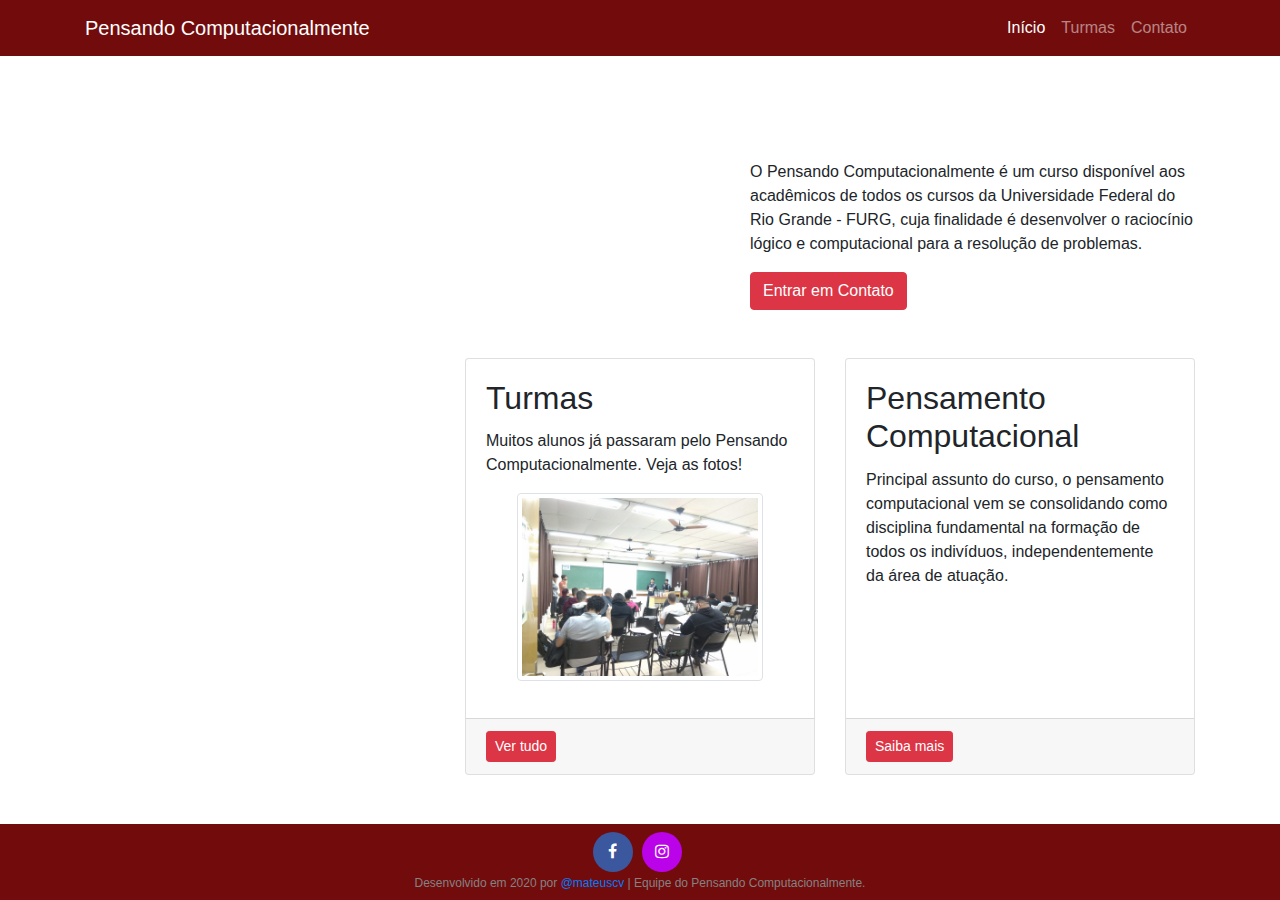
==== contato.html @ 13a7f77e "small screen compatibility" ====
<!DOCTYPE html>
<html lang="en">

<head>

  <meta charset="utf-8">
  <meta name="viewport" content="width=device-width, initial-scale=1, shrink-to-fit=no">
  <meta name="description" content="">
  <meta name="author" content="">

  <title>Pensando Computacionalmente</title>

  <!-- Bootstrap core CSS -->
  <link href="vendor/bootstrap/css/bootstrap.min.css" rel="stylesheet">
  <link rel="stylesheet" href="https://cdnjs.cloudflare.com/ajax/libs/font-awesome/4.7.0/css/font-awesome.min.css">
  <link href="css/pcomp.css" rel="stylesheet">

</head>

<body>

  <!-- Navigation -->
  <nav class="navbar navbar-expand-lg navbar-dark fixed-top">
    <div class="container">
      <a class="navbar-brand" href="#">Pensando Computacionalmente</a>
      <button class="navbar-toggler" type="button" data-toggle="collapse" data-target="#navbarResponsive" aria-controls="navbarResponsive" aria-expanded="false" aria-label="Toggle navigation">
        <span class="navbar-toggler-icon"></span>
      </button>
      <div class="collapse navbar-collapse" id="navbarResponsive">
        <ul class="navbar-nav ml-auto">
          <li class="nav-item active">
            <a class="nav-link" href="#">Início
              <span class="sr-only">(current)</span>
            </a>
          </li>
          <li class="nav-item">
            <a class="nav-link" href="turmas.html">Turmas</a>
          </li>
          <li class="nav-item">
            <a class="nav-link" href="contato.html">Contato</a>
          </li>
        </ul>
      </div>
    </div>
  </nav>

  <!-- Page Content -->
  <div class="container">

    <!-- Heading Row -->
    <div class="row align-items-center my-5">
      <div class="col-lg-7">
        <img class="img-fluid rounded mb-4 mb-lg-0" src="https://i.imgur.com/eoZhJfJ.png" alt="">
      </div>
      <!-- /.col-lg-8 -->
      <div class="col-lg-5">
        <h1><br></h1>
        <p>O Pensando Computacionalmente é um curso disponível aos acadêmicos de todos os cursos da Universidade Federal do Rio Grande - FURG, cuja finalidade é desenvolver o raciocínio lógico e computacional para a resolução de problemas.</p>
        <a type="button" href="contato.html" class="btn btn-danger" target="_blank">Entrar em Contato</a>

      </div>
      <!-- /.col-md-4 -->
    </div>
    <!-- /.row -->

    <!-- Call to Action Well -->
    <!--div class="card text-white bg-secondary my-5 py-4 text-center">
      <div class="card-body">
        <p class="text-white m-0">This call to action card is a great place to showcase some important information or display a clever tagline!</p>
      </div>
    </div-->

    <!-- Content Row -->
    <div class="row">
      <div class="col-md-4 mb-5">
        <iframe class="w-100" src="https://www.facebook.com/plugins/page.php?href=https%3A%2F%2Fwww.facebook.com%2Fpenscompfurg&tabs=timeline&width=340&height=500&small_header=true&adapt_container_width=true&hide_cover=true&show_facepile=true&appId" width="340" height="410" style="border:none;overflow:hidden" scrolling="no" frameborder="0" allowfullscreen="true" allow="autoplay; clipboard-write; encrypted-media; picture-in-picture; web-share"></iframe>
      </div>
      <!-- /.col-md-4 -->
      <div class="col-md-4 mb-5">
        <div class="card h-100">
          <div class="card-body">
            <h2 class="card-title">Turmas</h2>
            <p class="card-text">Muitos alunos já passaram pelo Pensando Computacionalmente. Veja as fotos!</p>
            <div id='photoalign'>
              <img src="/resources/IMG-20191003-WA0031.jpg" alt="Foto de uma das turmas" class="img-thumbnail">
            </div>
          </div>
          <div class="card-footer">
            <a href="turmas.html" class="btn btn-danger btn-sm" target="_blank">Ver tudo</a>
          </div>
        </div>
      </div>
      <!-- /.col-md-4 -->
      <div class="col-md-4 mb-5">
        <div class="card h-100">
          <div class="card-body">
            <h2 class="card-title">Pensamento Computacional</h2>
            <p class="card-text">Principal assunto do curso, o pensamento 
              computacional vem se consolidando como disciplina fundamental 
              na formação de todos os indivíduos, independentemente da área
              de atuação.</p>
          </div>
          <div class="card-footer">
            <a href="https://pt.wikipedia.org/wiki/Pensamento_computacional" target="_blank" class="btn btn-danger btn-sm">Saiba mais</a>
          </div>
        </div>
      </div>
      <!-- /.col-md-4 -->

    </div>
    <!-- /.row -->

  </div>
  <!-- /.container -->
  <br><br> <!--small screen compatibility-->
  <!-- Footer -->
  <footer class="py-2 fixed-bottom">
    <div class="container">
      <div class="sm-buttons">
        <a class="sociala" title="Facebook" href="https://fb.me/penscompfurg" target="_blank"><button type="button" class="btn btn-social-icon btn-facebook btn-rounded"><i class="fa fa-facebook"></i></button></a>
        <a class="sociala" title="Instagram" href="https://instagr.am/penscompfurg" target="_blank"><button type="button" class="btn btn-social-icon btn-instagram btn-rounded"><i class="fa fa-instagram"></i></button></a>
      </div>
      <div id="credits">
        <p id="creditstext">Desenvolvido em 2020 por <a href="https://github.com/mateuscv">@mateuscv</a> | Equipe do Pensando Computacionalmente.</p>
      </div>
    </div>
    <!-- /.container -->
  </footer>

  <!-- Bootstrap core JavaScript -->
  <script src="vendor/jquery/jquery.min.js"></script>
  <script src="vendor/bootstrap/js/bootstrap.bundle.min.js"></script>

</body>

</html>
---- css/pcomp.css ----
/*!
 * Start Bootstrap - Small Business (https://startbootstrap.com/template/small-business)
 * Copyright 2013-2020 Start Bootstrap
 * Licensed under MIT (https://github.com/StartBootstrap/startbootstrap-small-business/blob/master/LICENSE)
 */
body {
  padding-top: 56px;
  background-image: url('https://i.imgur.com/geBgP9q.png');
  background-repeat: repeat;
}

#photoalign{
  text-align: center;
}

.img-thumbnail {
  width: 80%; 
}

footer, nav{
  background-color: rgb(114, 12, 12);
}

.fb-page, 
.fb-page span, 
.fb-page span iframe[style] { 
    width: 100% !important; 
}

.btn.btn-social-icon {
  width: 40px;
  height: 40px;
  padding: 0
}

#credits{
  text-align: center;
}

#creditstext{
  color: rgb(133, 130, 130);
  margin-top: 2px;
  margin-bottom: 0px;
  font-size: 9pt;
}

.sm-buttons{
  text-align: center;
}

.sociala{
  margin-right: 0.3rem !important
}

.btn.btn-rounded {
  border-radius: 50px
}

.btn-facebook {
  background: #3b579d;
  color: #ffffff
}

.btn-instagram {
  background: #bb03e9;
  color: #ffffff
}

.btn-facebook:hover,
.btn-facebook:focus {
  background: #2d4278;
  color: #ffffff
}

.btn-instagram:hover,
.btn-instagram:focus {
  background: #850c70;
  color: #ffffff
}
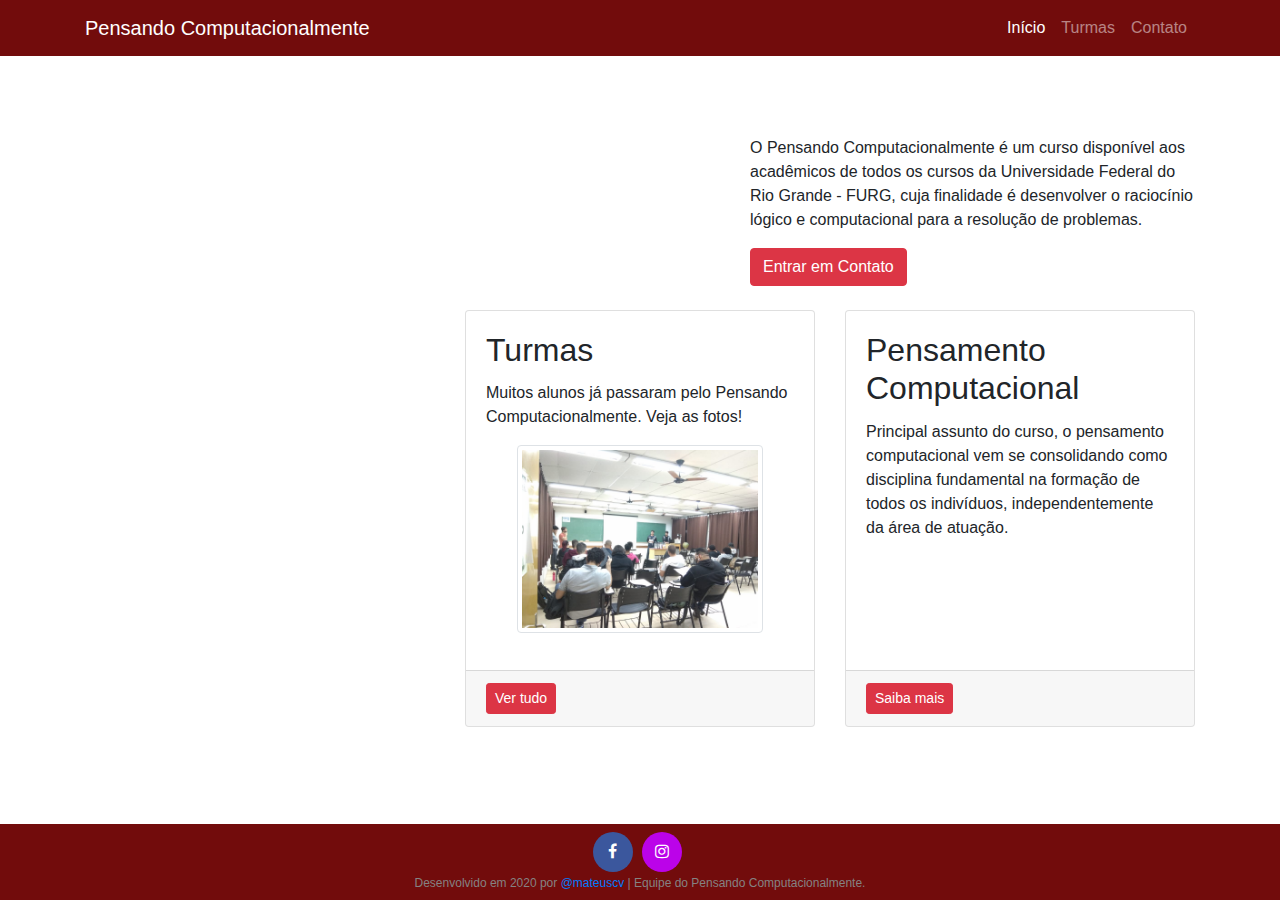
==== commit 9744b444: "spacing" ====
--- a/contato.html
+++ b/contato.html
@@ -48,7 +48,7 @@
   <div class="container">
 
     <!-- Heading Row -->
-    <div class="row align-items-center my-5">
+    <div class="row align-items-center my-4">
       <div class="col-lg-7">
         <img class="img-fluid rounded mb-4 mb-lg-0" src="https://i.imgur.com/eoZhJfJ.png" alt="">
       </div>
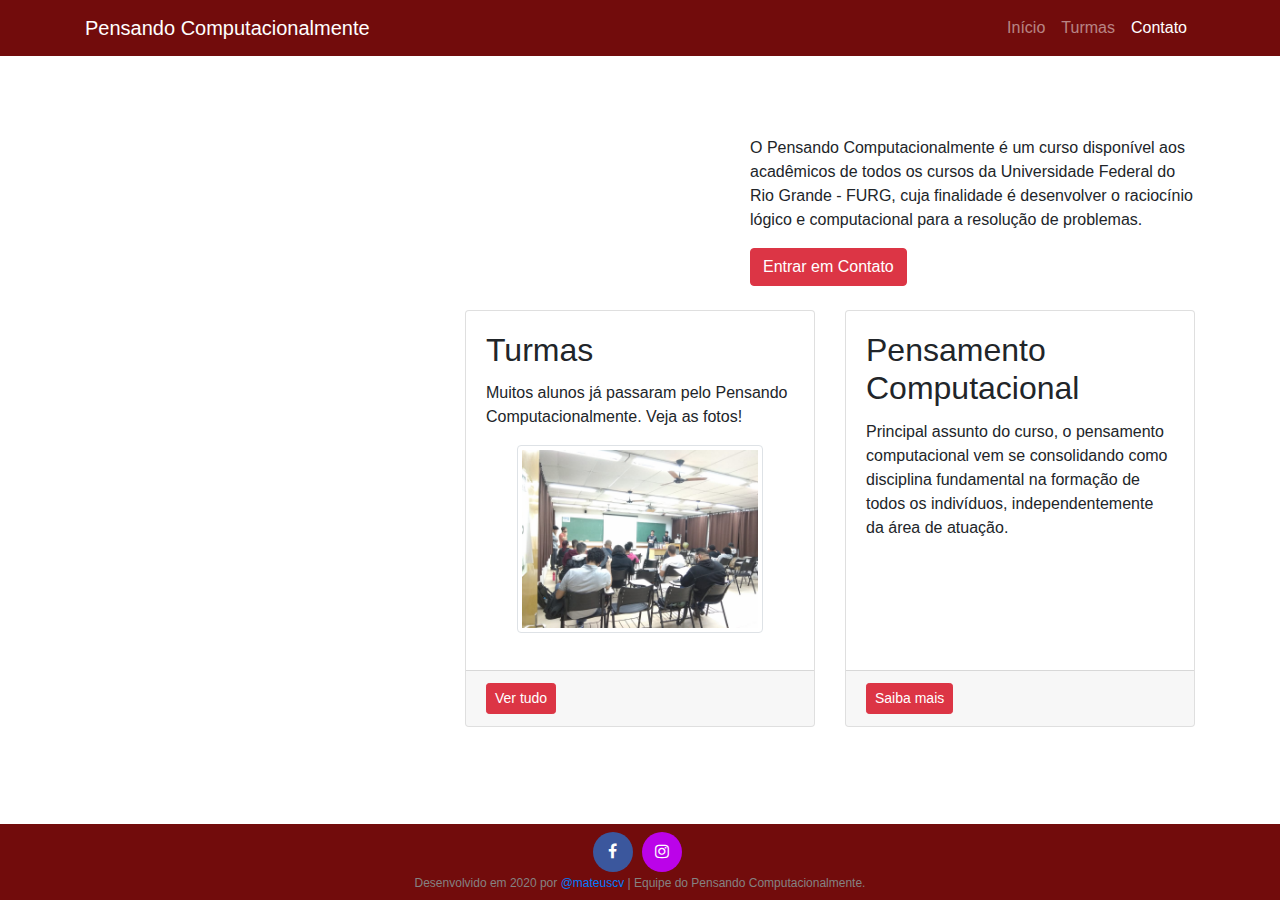
==== commit 9dc7253b: "active/inactive pages" ====
--- a/contato.html
+++ b/contato.html
@@ -22,22 +22,20 @@
   <!-- Navigation -->
   <nav class="navbar navbar-expand-lg navbar-dark fixed-top">
     <div class="container">
-      <a class="navbar-brand" href="#">Pensando Computacionalmente</a>
+      <a class="navbar-brand" href="index.html">Pensando Computacionalmente</a>
       <button class="navbar-toggler" type="button" data-toggle="collapse" data-target="#navbarResponsive" aria-controls="navbarResponsive" aria-expanded="false" aria-label="Toggle navigation">
         <span class="navbar-toggler-icon"></span>
       </button>
       <div class="collapse navbar-collapse" id="navbarResponsive">
         <ul class="navbar-nav ml-auto">
-          <li class="nav-item active">
-            <a class="nav-link" href="#">Início
-              <span class="sr-only">(current)</span>
-            </a>
+          <li class="nav-item">
+            <a class="nav-link" href="index.html">Início</a>
           </li>
           <li class="nav-item">
             <a class="nav-link" href="turmas.html">Turmas</a>
           </li>
-          <li class="nav-item">
-            <a class="nav-link" href="contato.html">Contato</a>
+          <li class="nav-item active">
+            <a class="nav-link" href="contato.html">Contato <span class="sr-only">(current)</span> </a>
           </li>
         </ul>
       </div>
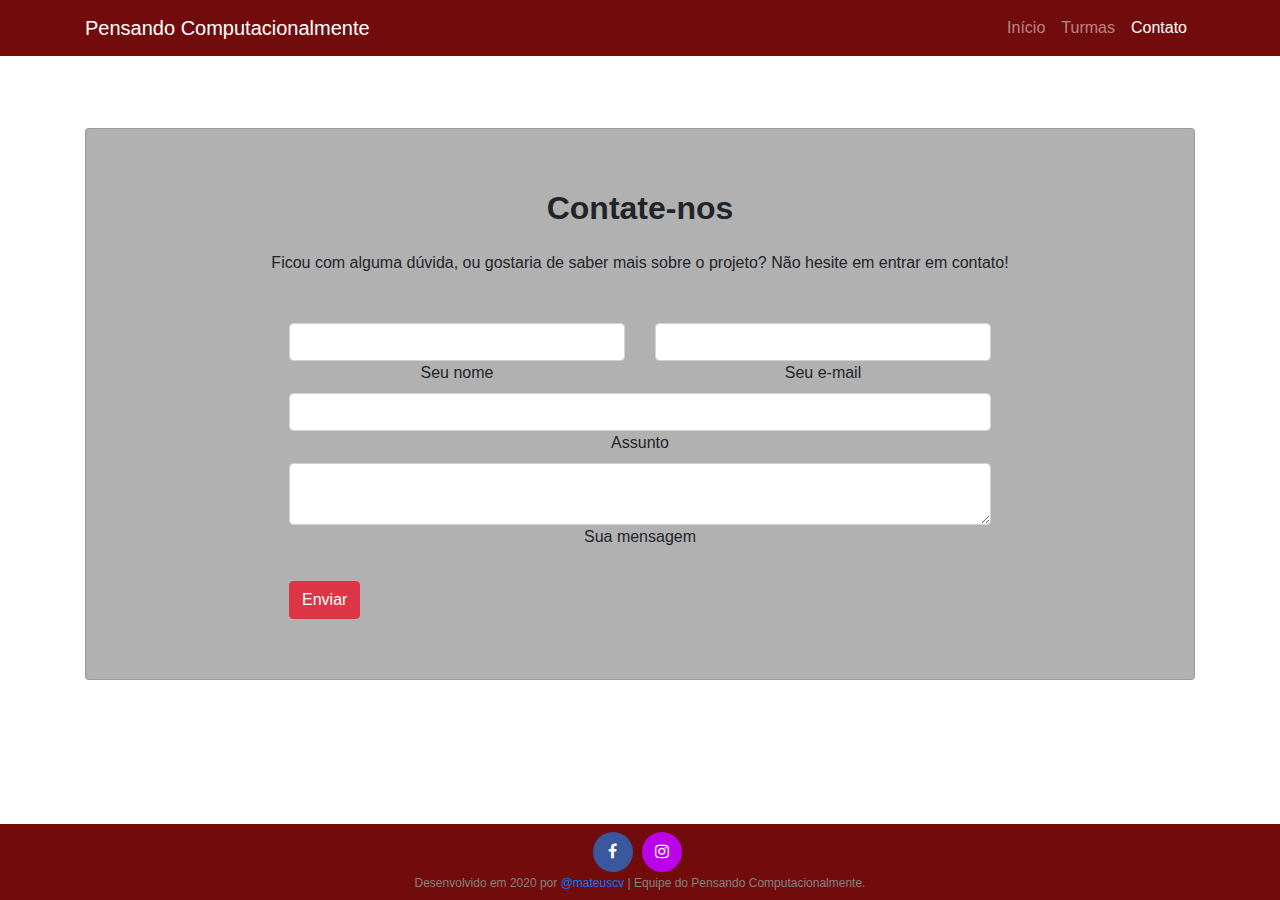
==== commit 310661fc: "form, recaptcha test" ====
--- a/contato.html
+++ b/contato.html
@@ -14,6 +14,8 @@
   <link href="vendor/bootstrap/css/bootstrap.min.css" rel="stylesheet">
   <link rel="stylesheet" href="https://cdnjs.cloudflare.com/ajax/libs/font-awesome/4.7.0/css/font-awesome.min.css">
   <link href="css/pcomp.css" rel="stylesheet">
+  <link href="css/contato.css" rel="stylesheet">
+  <script src="https://www.google.com/recaptcha/api.js" async defer></script>
 
 </head>
 
@@ -44,70 +46,98 @@
 
   <!-- Page Content -->
   <div class="container">
-
     <!-- Heading Row -->
     <div class="row align-items-center my-4">
-      <div class="col-lg-7">
-        <img class="img-fluid rounded mb-4 mb-lg-0" src="https://i.imgur.com/eoZhJfJ.png" alt="">
-      </div>
-      <!-- /.col-lg-8 -->
-      <div class="col-lg-5">
-        <h1><br></h1>
-        <p>O Pensando Computacionalmente é um curso disponível aos acadêmicos de todos os cursos da Universidade Federal do Rio Grande - FURG, cuja finalidade é desenvolver o raciocínio lógico e computacional para a resolução de problemas.</p>
-        <a type="button" href="contato.html" class="btn btn-danger" target="_blank">Entrar em Contato</a>
-
+      <div class="col">
+        
       </div>
       <!-- /.col-md-4 -->
     </div>
     <!-- /.row -->
 
     <!-- Call to Action Well -->
-    <!--div class="card text-white bg-secondary my-5 py-4 text-center">
+    <div class="card text-black my-5 py-3 text-center">
       <div class="card-body">
-        <p class="text-white m-0">This call to action card is a great place to showcase some important information or display a clever tagline!</p>
+        <!--Section: Contact v.2-->
+      <section class="mb-4">
+
+      <!--Section heading-->
+      <h2 class="h1-responsive font-weight-bold text-center my-4">Contate-nos</h2>
+      <!--Section description-->
+      <p class="text-center w-responsive mx-auto mb-5">Ficou com alguma dúvida, ou gostaria de saber mais sobre o projeto? Não hesite em entrar em contato!</p>
+    
+      <div class="row">
+
+          <!--Grid column-->
+          <div class="col-md-8 mx-auto mb-md-0 mb-5">
+              <form id="contact-form" name="contact-form" action="https://formspree.io/f/xzbkvjnq" method="POST">
+
+                  <!--Grid row-->
+                  <div class="row">
+
+                      <!--Grid column-->
+                      <div class="col-md-6">
+                          <div class="md-form mb-0">
+                              <input type="text" id="name" name="name" class="form-control">
+                              <label for="name" class="">Seu nome</label>
+                          </div>
+                      </div>
+                      <!--Grid column-->
+
+                      <!--Grid column-->
+                      <div class="col-md-6">
+                          <div class="md-form mb-0">
+                              <input type="text" id="email" name="email" class="form-control">
+                              <label for="email" class="">Seu e-mail</label>
+                          </div>
+                      </div>
+                      <!--Grid column-->
+
+                  </div>
+                  <!--Grid row-->
+
+                  <!--Grid row-->
+                  <div class="row">
+                      <div class="col-md-12">
+                          <div class="md-form mb-0">
+                              <input type="text" id="subject" name="subject" class="form-control">
+                              <label for="subject" class="">Assunto</label>
+                          </div>
+                      </div>
+                  </div>
+                  <!--Grid row-->
+
+                  <!--Grid row-->
+                  <div class="row">
+
+                      <!--Grid column-->
+                      <div class="col-md-12">
+
+                          <div class="md-form">
+                              <textarea type="text" id="message" name="message" rows="2" class="form-control md-textarea"></textarea>
+                              <label for="message">Sua mensagem</label>
+                          </div>
+
+                      </div>
+                  </div>
+                  <!--Grid row-->
+
+              </form>
+              <div class="g-recaptcha" data-sitekey="6LeYB-QZAAAAALwanVVU5XdBETHTQ-knel7E3VQc"></div>
+              <br/>
+              <div class="text-center text-md-left">
+                  <a class="btn btn-danger" onclick="document.getElementById('contact-form').submit();">Enviar</a>
+              </div>
+              <div class="status"></div>
+          </div>
+          <!--Grid column-->
+
+  </div>
+
+</section>
+<!--Section: Contact v.2-->
       </div>
-    </div-->
-
-    <!-- Content Row -->
-    <div class="row">
-      <div class="col-md-4 mb-5">
-        <iframe class="w-100" src="https://www.facebook.com/plugins/page.php?href=https%3A%2F%2Fwww.facebook.com%2Fpenscompfurg&tabs=timeline&width=340&height=500&small_header=true&adapt_container_width=true&hide_cover=true&show_facepile=true&appId" width="340" height="410" style="border:none;overflow:hidden" scrolling="no" frameborder="0" allowfullscreen="true" allow="autoplay; clipboard-write; encrypted-media; picture-in-picture; web-share"></iframe>
-      </div>
-      <!-- /.col-md-4 -->
-      <div class="col-md-4 mb-5">
-        <div class="card h-100">
-          <div class="card-body">
-            <h2 class="card-title">Turmas</h2>
-            <p class="card-text">Muitos alunos já passaram pelo Pensando Computacionalmente. Veja as fotos!</p>
-            <div id='photoalign'>
-              <img src="/resources/IMG-20191003-WA0031.jpg" alt="Foto de uma das turmas" class="img-thumbnail">
-            </div>
-          </div>
-          <div class="card-footer">
-            <a href="turmas.html" class="btn btn-danger btn-sm" target="_blank">Ver tudo</a>
-          </div>
-        </div>
-      </div>
-      <!-- /.col-md-4 -->
-      <div class="col-md-4 mb-5">
-        <div class="card h-100">
-          <div class="card-body">
-            <h2 class="card-title">Pensamento Computacional</h2>
-            <p class="card-text">Principal assunto do curso, o pensamento 
-              computacional vem se consolidando como disciplina fundamental 
-              na formação de todos os indivíduos, independentemente da área
-              de atuação.</p>
-          </div>
-          <div class="card-footer">
-            <a href="https://pt.wikipedia.org/wiki/Pensamento_computacional" target="_blank" class="btn btn-danger btn-sm">Saiba mais</a>
-          </div>
-        </div>
-      </div>
-      <!-- /.col-md-4 -->
-
     </div>
-    <!-- /.row -->
-
   </div>
   <!-- /.container -->
   <br><br> <!--small screen compatibility-->
--- a/css/contato.css
+++ b/css/contato.css
@@ -0,0 +1,7 @@
+form{
+    text-align: center;
+}
+
+.card{
+    background-color: rgba(134, 133, 133, 0.637);
+}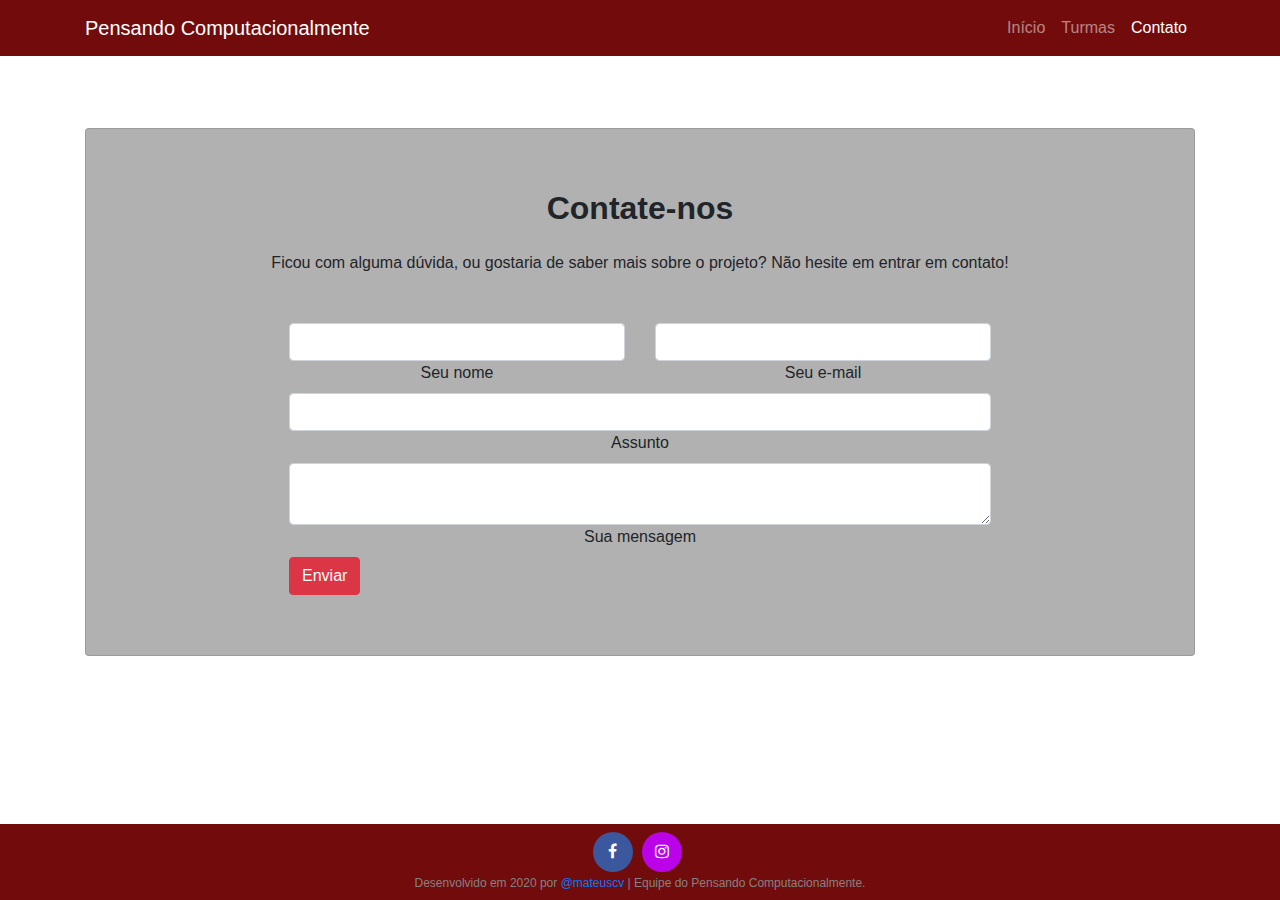
==== commit 6a20d5b8: "removed recaptcha which wasn't working" ====
--- a/contato.html
+++ b/contato.html
@@ -15,7 +15,6 @@
   <link rel="stylesheet" href="https://cdnjs.cloudflare.com/ajax/libs/font-awesome/4.7.0/css/font-awesome.min.css">
   <link href="css/pcomp.css" rel="stylesheet">
   <link href="css/contato.css" rel="stylesheet">
-  <script src="https://www.google.com/recaptcha/api.js" async defer></script>
 
 </head>
 
@@ -123,8 +122,6 @@
                   <!--Grid row-->
 
               </form>
-              <div class="g-recaptcha" data-sitekey="6LeYB-QZAAAAALwanVVU5XdBETHTQ-knel7E3VQc"></div>
-              <br/>
               <div class="text-center text-md-left">
                   <a class="btn btn-danger" onclick="document.getElementById('contact-form').submit();">Enviar</a>
               </div>
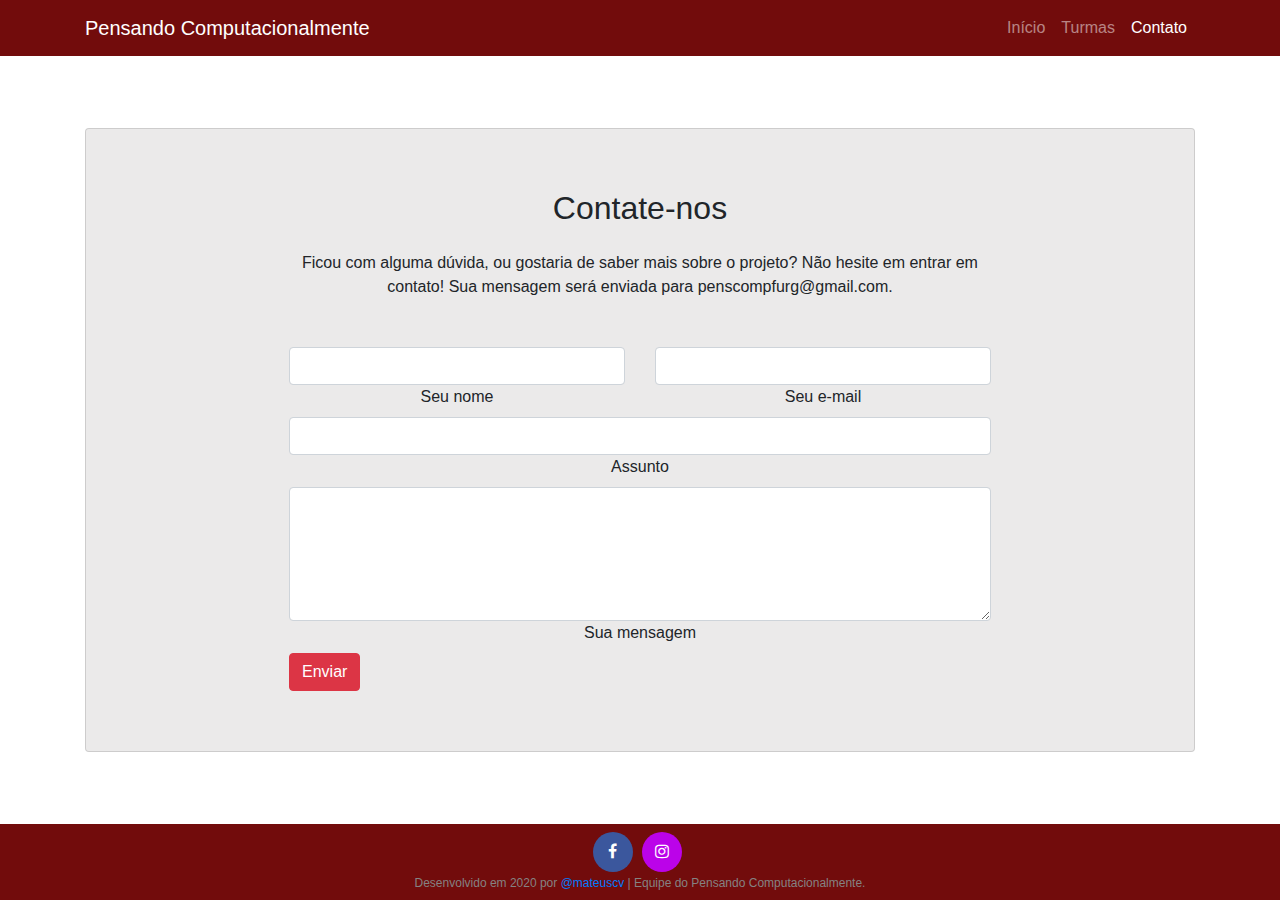
==== commit 25bd5e4d: "form done" ====
--- a/contato.html
+++ b/contato.html
@@ -61,9 +61,9 @@
       <section class="mb-4">
 
       <!--Section heading-->
-      <h2 class="h1-responsive font-weight-bold text-center my-4">Contate-nos</h2>
+      <h2 class="h1-responsive text-center my-4">Contate-nos</h2>
       <!--Section description-->
-      <p class="text-center w-responsive mx-auto mb-5">Ficou com alguma dúvida, ou gostaria de saber mais sobre o projeto? Não hesite em entrar em contato!</p>
+      <p class="text-center w-responsive mx-auto mb-5" style="width:68%;">Ficou com alguma dúvida, ou gostaria de saber mais sobre o projeto? Não hesite em entrar em contato! Sua mensagem será enviada para penscompfurg@gmail.com.</p>
     
       <div class="row">
 
@@ -113,7 +113,7 @@
                       <div class="col-md-12">
 
                           <div class="md-form">
-                              <textarea type="text" id="message" name="message" rows="2" class="form-control md-textarea"></textarea>
+                              <textarea type="text" id="message" name="message" rows="5" class="form-control md-textarea" ></textarea>
                               <label for="message">Sua mensagem</label>
                           </div>
 
--- a/css/pcomp.css
+++ b/css/pcomp.css
@@ -76,4 +76,4 @@
 .btn-instagram:focus {
   background: #850c70;
   color: #ffffff
-}+}
--- a/css/contato.css
+++ b/css/contato.css
@@ -3,5 +3,5 @@
 }
 
 .card{
-    background-color: rgba(134, 133, 133, 0.637);
+    background-color: rgba(197, 194, 194, 0.342);
 }